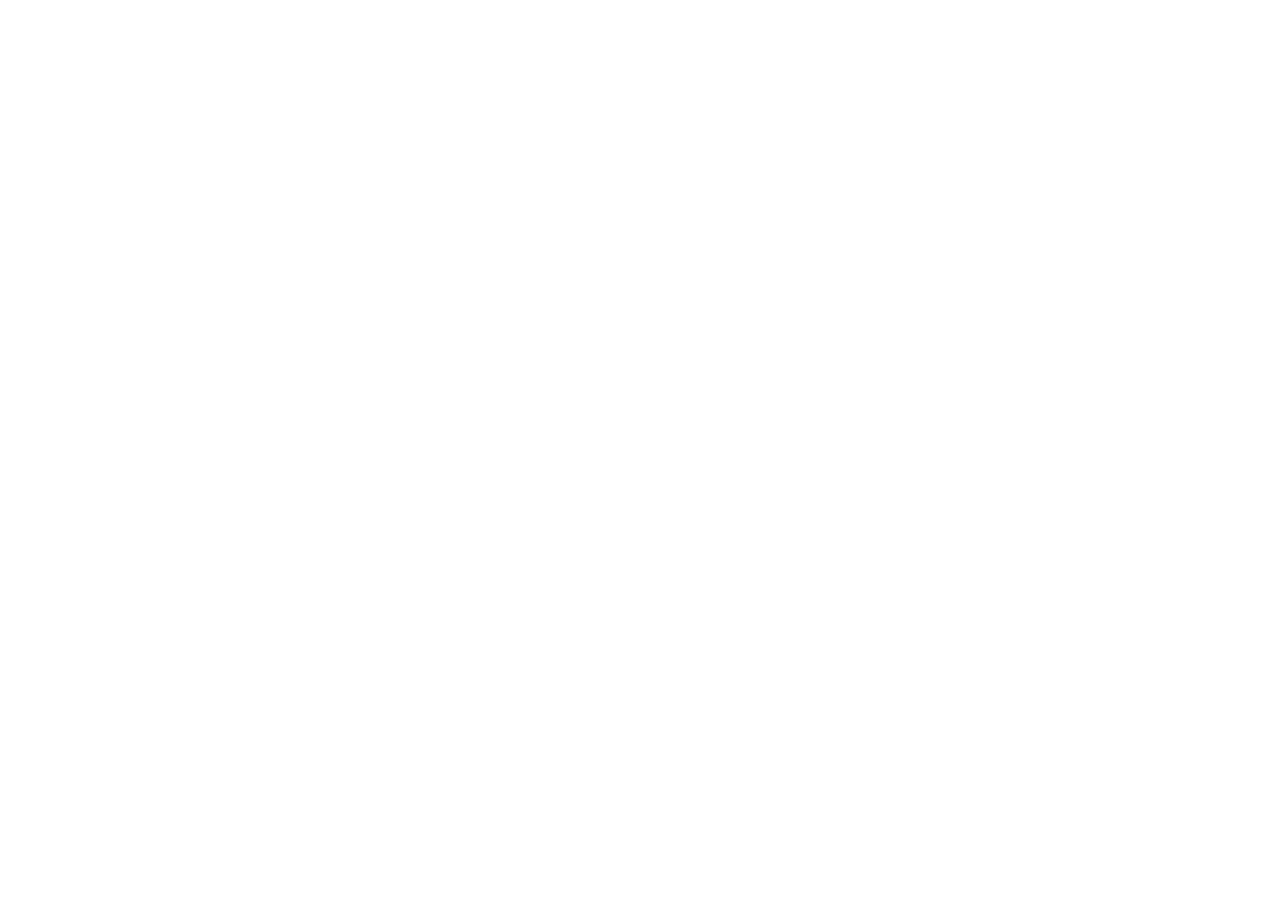
==== Homework_2/index.html @ 931c422b "Created a page for 2nd homework" ====
<!DOCTYPE html>
<html lang="en">
<head>
    <meta charset="UTF-8">
    <meta name="viewport" content="width=device-width, initial-scale=1.0">
    <meta name="keywords" content="Johann Christoph Brotze, Johans Kristofs Broce, history, vēsture, illustrations, zīmējumi">
    <title>Johans Kristofs Broce</title>
    <link rel="stylesheet" href="/Homework_2/styles/index.css">
</head>
<body>
    
</body>
</html>
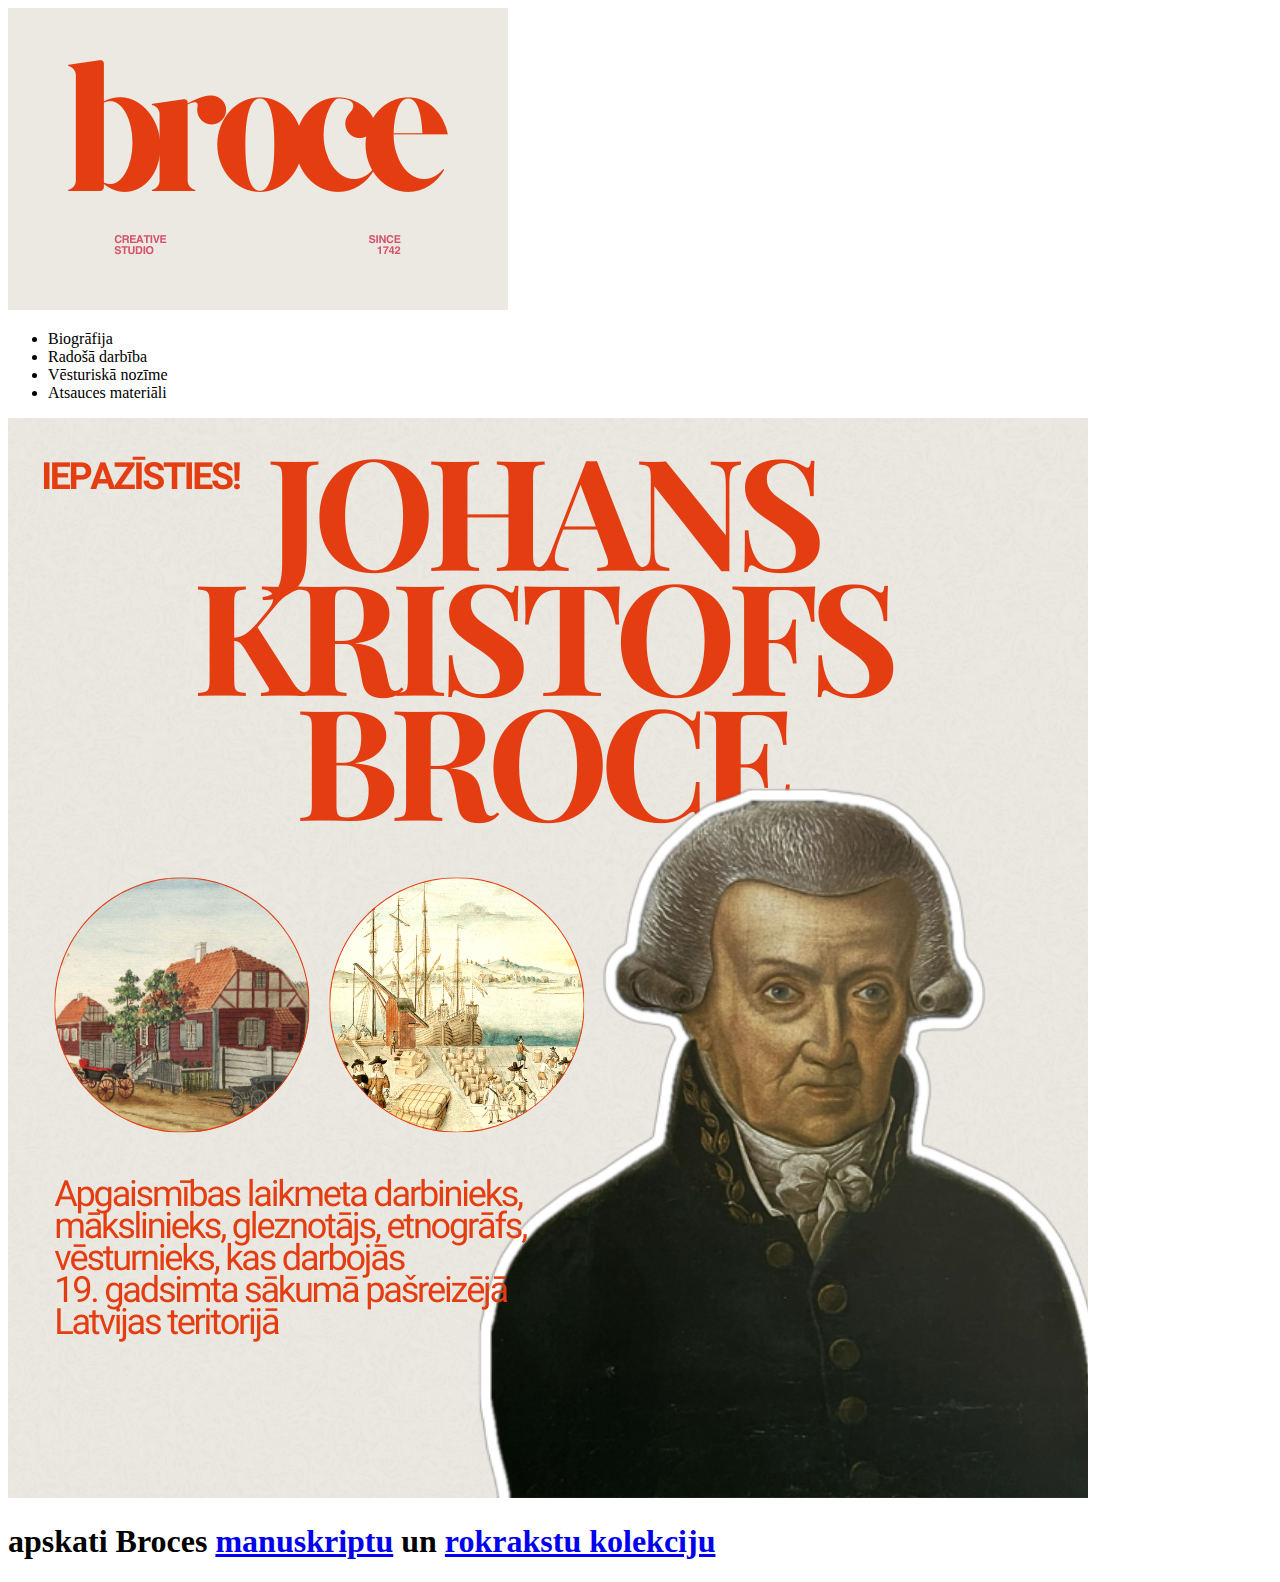
==== commit d84c4c4e: "Update" ====
--- a/Homework_2/index.html
+++ b/Homework_2/index.html
@@ -1,5 +1,5 @@
 <!DOCTYPE html>
-<html lang="en">
+<html lang="lv">
 <head>
     <meta charset="UTF-8">
     <meta name="viewport" content="width=device-width, initial-scale=1.0">
@@ -9,5 +9,40 @@
 </head>
 <body>
     
+    <header>
+        <div class="brand">
+            <img src="/Homework_2/img/broce_logo.png" alt="logo">
+        </div>
+
+        <div class="nav">
+            <nav role="navigation">
+                <ul>
+                    <li>Biogrāfija</li>
+                    <li>Radošā darbība</li>
+                    <li>Vēsturiskā nozīme</li>
+                    <li>Atsauces materiāli</li>
+                    <!-- These have to be made in buttons -->
+                </ul>
+            </nav>
+        </div>
+
+        <div class="tools">
+        <!-- Add some kind of tool here -->
+        </div>
+    </header>
+
+    <div class="hero">
+        <div class="hero-feature">
+            <img src="/Homework_2/img/hero_feature.png" alt="get to know Broce">
+        </div>
+
+        <div class="call-to-action">
+            <h1>apskati Broces <a href="https://www.acadlib.lu.lv/broce/">manuskriptu</a> un <a href="https://www.acadlib.lu.lv/izstades/digitalizacija/jkbroces-kolekcija/">rokrakstu kolekciju</a></h1>
+        </div>
+
+        <div class="promotion">
+            
+        </div>
+    </div>
 </body>
 </html>